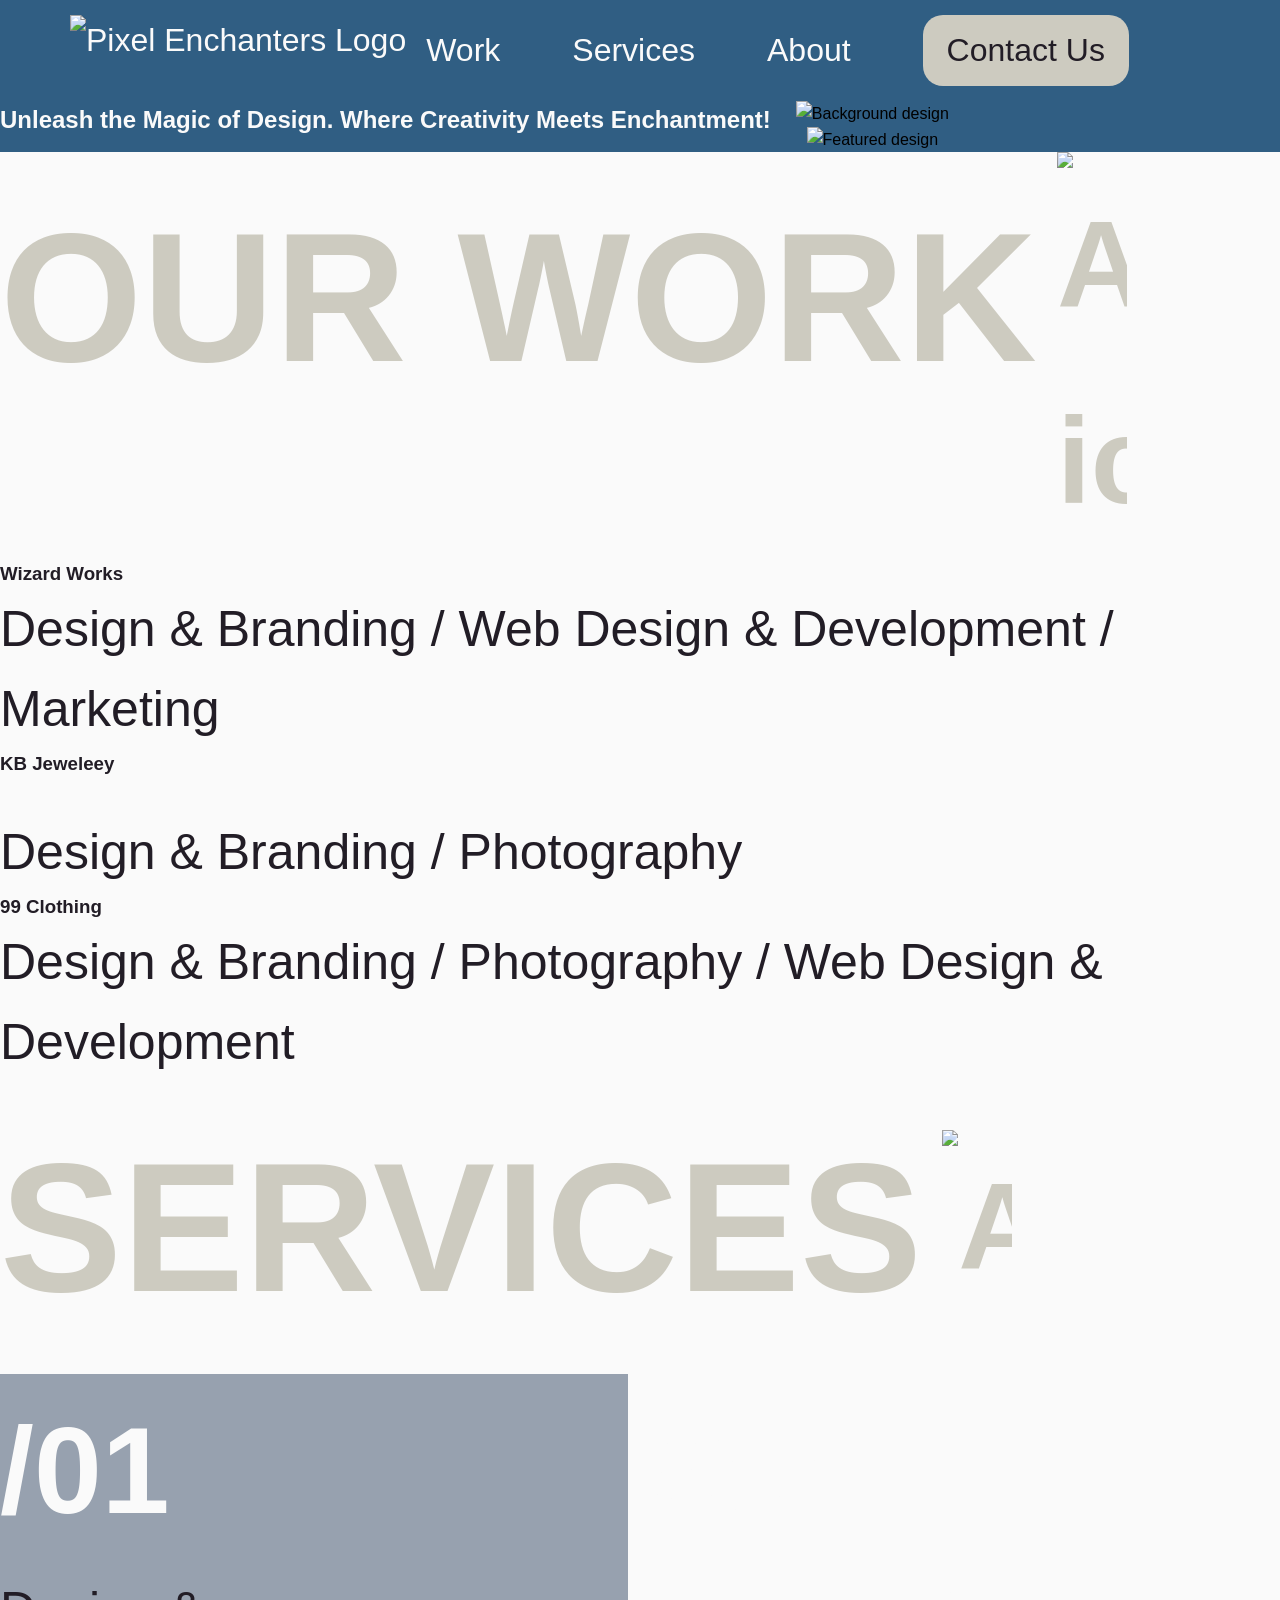
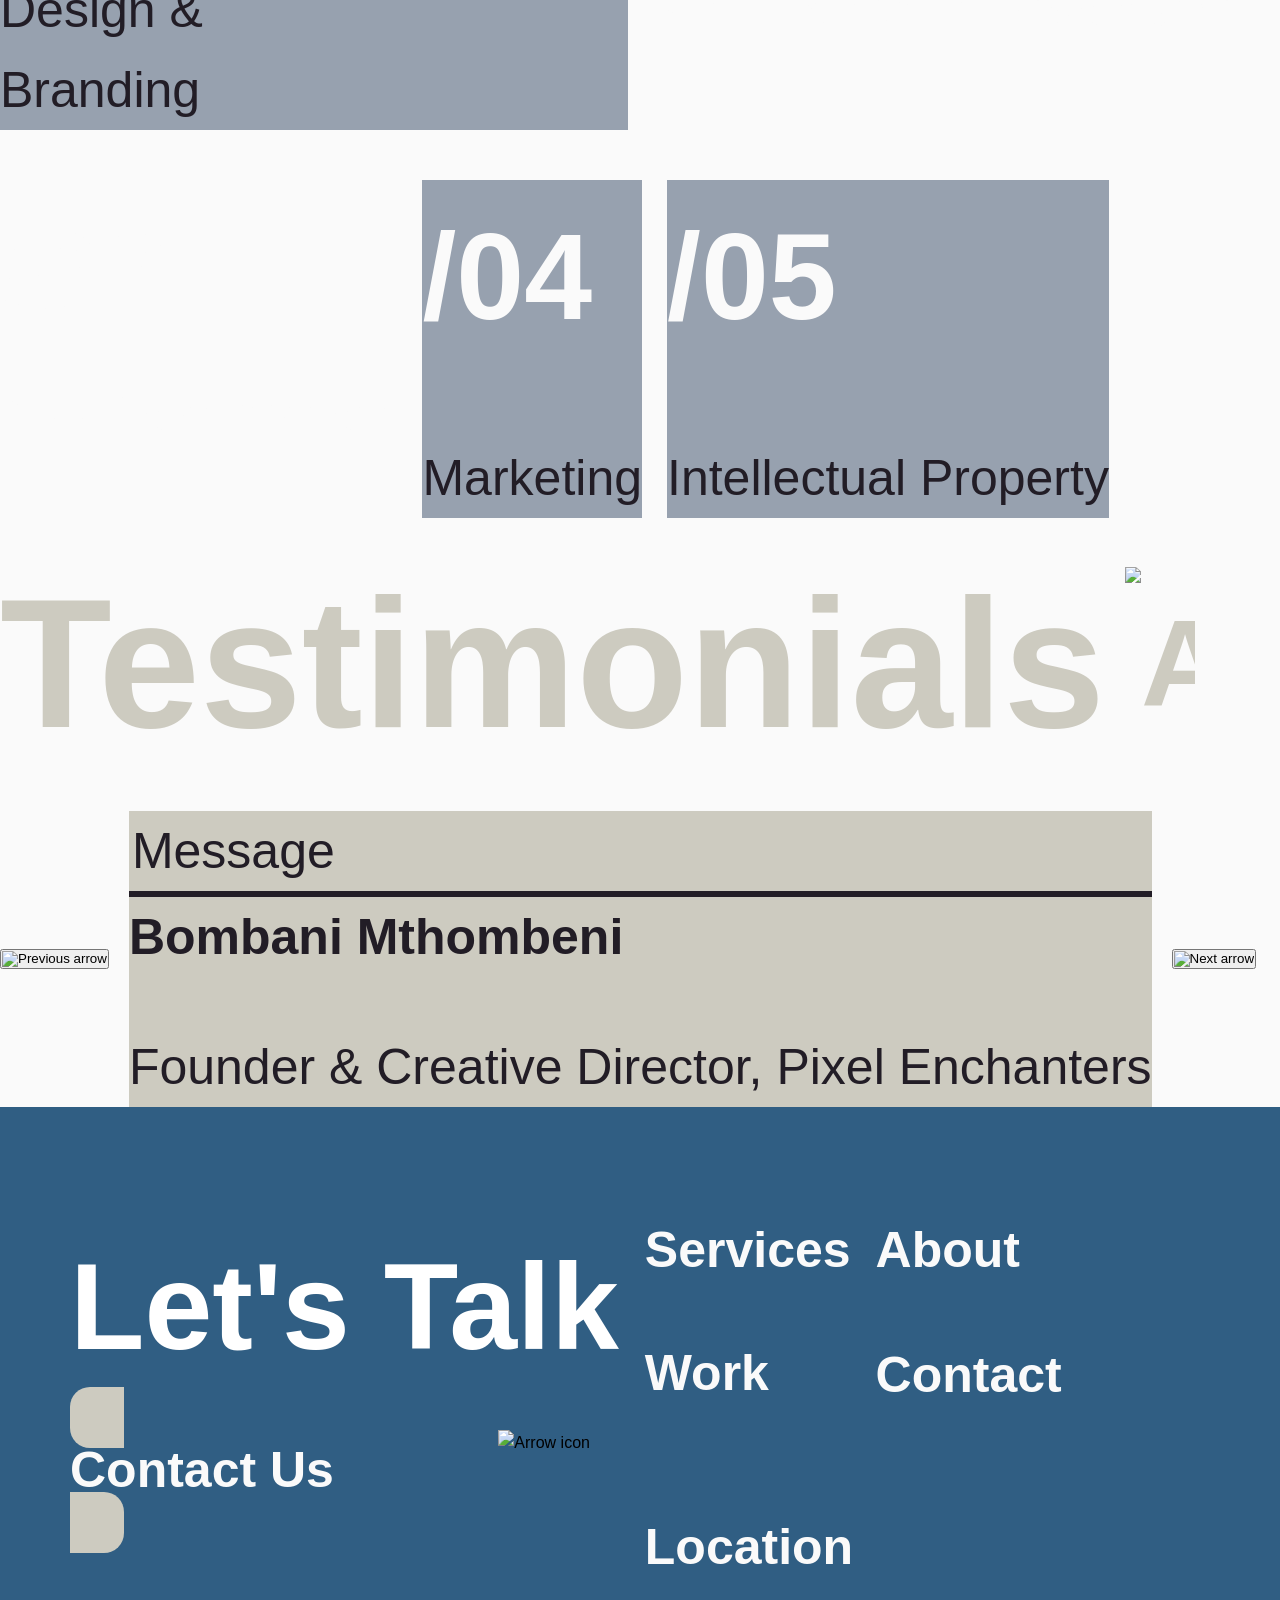
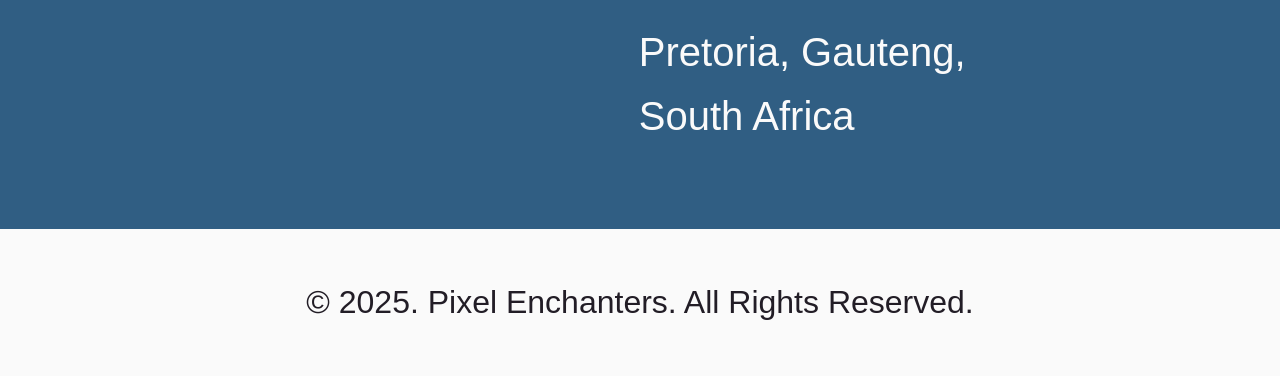
==== index.html @ 6aacc24e "Refactor code to HTML, CSS, JS Convert React code to HTML, CSS, and JavaScript." ====
<!DOCTYPE html>
<html lang="en">
<head>
  <meta charset="UTF-8">
  <meta name="viewport" content="width=device-width, initial-scale=1.0">
  <title>Pixel Enchanters - Design Studio</title>
  <link rel="stylesheet" href="styles.css">
</head>
<body>
  <div class="bg-neutral-50 flex flex-col overflow-hidden items-stretch">
    <!-- Header - Navbar -->
    <header class="bg-blue-custom w-full">
      <nav class="flex w-full flex-col items-center text-32 text-neutral-50 font-light justify-center px-70 py-15 max-md:max-w-full max-md:px-5">
        <div class="flex w-1636 max-w-full items-stretch gap-5 flex-wrap justify-between">
          <a href="index.html">
            <img
              src="https://cdn.builder.io/api/v1/image/assets/9bdb45a4b0e14e9b9af9306aeed654a9/d4a643bbcd7275118ecec05c4fe92decbaa5954496eb3e91f1bf8b2e2f583b93?placeholderIfAbsent=true"
              class="aspect-2.54 object-contain w-322 shrink-0 max-w-full"
              alt="Pixel Enchanters Logo"
            />
          </a>
          <div class="flex items-center gap-40-72 flex-wrap my-auto max-md:max-w-full">
            <a href="work.html" class="self-stretch my-auto">
              Work
            </a>
            <a href="services.html" class="self-stretch basis-auto my-auto">
              Services
            </a>
            <a href="about.html" class="self-stretch my-auto">
              About
            </a>
            <a href="contact.html" class="bg-gray-custom self-stretch text-dark-custom px-6 py-2-5 rounded-20 max-md:px-5">
              Contact Us
            </a>
          </div>
        </div>
      </nav>
    </header>

    <!-- Banner Section -->
    <section class="bg-blue-custom z-10 mt-negative-19 pl-20 max-md:max-w-full max-md:pl-5">
      <div class="gap-5 flex max-md:flex-col max-md:items-stretch">
        <div class="w-45-percent max-md:w-full max-md:ml-0">
          <h1 class="text-neutral-50 text-98 font-bold self-stretch my-auto max-md:max-w-full max-md:text-40 max-md:mt-10">
            Unleash the Magic of Design. Where Creativity Meets Enchantment!
          </h1>
        </div>
        <div class="w-55-percent ml-5 max-md:w-full max-md:ml-0">
          <div class="flex flex-col relative min-h-1235 self-stretch items-center justify-center my-auto px-20 py-312 max-md:max-w-full max-md:mt-negative-91 max-md:px-5 max-md:py-100">
            <img
              src="https://cdn.builder.io/api/v1/image/assets/9bdb45a4b0e14e9b9af9306aeed654a9/a2bf7ccd363d409b2ce38c7c770cb229ac19f6f4d4891e275d53ce5f57de733f?placeholderIfAbsent=true"
              class="absolute h-full w-full object-cover inset-0"
              alt="Background design"
            />
            <img
              src="https://cdn.builder.io/api/v1/image/assets/9bdb45a4b0e14e9b9af9306aeed654a9/cbb781bb0067785211f144e4276c5b6704dd127f63f40001d077bacbeb330827?placeholderIfAbsent=true"
              class="aspect-0.6 object-contain w-367 max-w-full relative z-10"
              alt="Featured design"
            />
          </div>
        </div>
      </div>
    </section>

    <!-- Work Section -->
    <section class="self-center flex w-1646 max-w-full flex-col items-stretch mt-226 max-md:mt-10">
      <div class="flex items-stretch gap-5 text-122 text-gray-custom font-bold flex-wrap justify-between ml-2.5 max-md:max-w-full max-md:text-40">
        <h2 class="max-md:max-w-full max-md:text-40">OUR WORK</h2>
        <img
          src="https://cdn.builder.io/api/v1/image/assets/9bdb45a4b0e14e9b9af9306aeed654a9/42e01638fee4e8a7416e14fe98a9e8b198ff23d13531893630d0e40a2865ac98?placeholderIfAbsent=true"
          class="aspect-1.09 object-contain w-70 shrink-0 my-auto"
          alt="Arrow icon"
        />
      </div>

      <!-- Project 1 -->
      <a href="project-wizard-works.html" class="block">
        <div class="bg-blue-gray-custom flex w-full shrink-0 h-720 ml-2.5 mt-130 max-md:mt-10"></div>
        <h3 class="text-dark-custom text-78 font-bold ml-2.5 mt-68 max-md:max-w-full max-md:text-40 max-md:mt-10">
          Wizard Works
        </h3>
        <p class="text-dark-custom text-50 font-light ml-2.5 mt-47 max-md:max-w-full max-md:text-40 max-md:mt-10">
          Design & Branding / Web Design & Development / Marketing
        </p>
      </a>

      <!-- Project 2 -->
      <a href="project-kb-jewelry.html" class="block">
        <div class="bg-dark-custom flex w-full shrink-0 h-720 ml-2.5 mt-87 max-md:mt-10"></div>
        <h3 class="text-dark-custom text-78 font-bold ml-2.5 mt-69 max-md:max-w-full max-md:text-40 max-md:mt-10">
          KB Jeweleey
        </h3>
        <p class="text-dark-custom text-50 font-light ml-2.5 mt-33 max-md:max-w-full max-md:text-40">
          Design & Branding / Photography
        </p>
      </a>

      <!-- Project 3 -->
      <a href="project-99-clothing.html" class="block">
        <div class="bg-blue-gray-custom flex w-full shrink-0 h-720 ml-2.5 mt-87 max-md:mt-10"></div>
        <h3 class="text-dark-custom text-78 font-bold ml-2.5 mt-68 max-md:text-40 max-md:mt-10">
          99 Clothing
        </h3>
        <p class="text-dark-custom text-50 font-light ml-2.5 mt-8 max-md:max-w-full max-md:text-40">
          Design & Branding / Photography / Web Design & Development
        </p>
      </a>
    </section>

    <!-- Services Section -->
    <section class="self-center flex w-1646 max-w-full flex-col items-stretch mt-213 max-md:max-w-full max-md:text-40 max-md:mr-2.5 max-md:mt-10">
      <div class="flex items-stretch gap-5 text-122 text-gray-custom font-bold whitespace-nowrap flex-wrap justify-between max-md:max-w-full max-md:text-40">
        <h2 class="max-md:max-w-full max-md:text-40">SERVICES</h2>
        <img
          src="https://cdn.builder.io/api/v1/image/assets/9bdb45a4b0e14e9b9af9306aeed654a9/1e4cfa66d60be314f6b052c08f89ee5503c6fb3a87a02dd43e13d456b64d8f1f?placeholderIfAbsent=true"
          class="aspect-1.09 object-contain w-70 shrink-0 my-auto"
          alt="Arrow icon"
        />
      </div>

      <!-- First row of services -->
      <div class="ml-2.5 mt-130 max-md:max-w-full max-md:mt-10">
        <div class="gap-5 flex max-md:flex-col max-md:items-stretch">
          <div class="w-6-12 max-md:w-full max-md:ml-0">
            <a href="services.html" class="block">
              <div class="bg-blue-gray-custom flex grow flex-col w-full px-20 py-59 max-md:max-w-full max-md:mt-10 max-md:px-5">
                <div class="text-neutral-50 text-122 font-bold max-md:text-40">
                  /01
                </div>
                <div class="text-dark-custom text-50 font-light w-616 mt-69 max-md:text-40 max-md:mt-10">
                  Design &<br />
                  Branding
                </div>
              </div>
            </a>
          </div>
          <div class="w-6-12 ml-5 max-md:w-full max-md:ml-0">
            <a href="services.html" class="block">
              <div class="bg-dark-custom flex grow flex-col text-neutral-50 w-full px-20 py-59 max-md:max-w-full max-md:mt-10 max-md:px-5">
                <div class="text-122 font-bold max-md:text-40">
                  /02
                </div>
                <div class="text-50 font-light mt-69 max-md:text-40 max-md:mt-10">
                  Web Design & Development
                </div>
              </div>
            </a>
          </div>
        </div>
      </div>

      <!-- Second row of services -->
      <div class="ml-2.5 mt-50 max-md:max-w-full max-md:mt-10">
        <div class="gap-5 flex max-md:flex-col max-md:items-stretch">
          <div class="w-29-percent max-md:w-full max-md:ml-0">
            <a href="services.html" class="block">
              <div class="bg-dark-custom flex grow flex-col text-neutral-50 w-full px-50 py-59 max-md:max-w-full max-md:mt-10 max-md:px-5">
                <div class="text-122 font-bold max-md:text-40">
                  /03
                </div>
                <div class="text-50 font-light mt-70 max-md:text-40 max-md:mt-10">
                  App Development
                </div>
              </div>
            </a>
          </div>
          <div class="w-29-percent ml-5 max-md:w-full max-md:ml-0">
            <a href="services.html" class="block">
              <div class="bg-blue-gray-custom flex grow flex-col whitespace-nowrap w-full pt-68 pb-115 px-50 max-md:max-w-full max-md:mt-10 max-md:pb-100 max-md:px-5">
                <div class="text-neutral-50 text-122 font-bold max-md:text-40">
                  /04
                </div>
                <div class="text-dark-custom text-50 font-light mt-63 max-md:text-40 max-md:mt-10">
                  Marketing
                </div>
              </div>
            </a>
          </div>
          <div class="w-42-percent ml-5 max-md:w-full max-md:ml-0">
            <a href="services.html" class="block">
              <div class="bg-blue-gray-custom flex grow flex-col w-full pt-68 pb-115 px-49 max-md:max-w-full max-md:mt-10 max-md:pb-100 max-md:px-5">
                <div class="text-neutral-50 text-122 font-bold max-md:text-40">
                  /05
                </div>
                <div class="text-dark-custom text-50 font-light mt-63 max-md:max-w-full max-md:text-40 max-md:mt-10">
                  Intellectual Property
                </div>
              </div>
            </a>
          </div>
        </div>
      </div>
    </section>

    <!-- Testimonials Section -->
    <section class="self-center flex w-1646 max-w-full flex-col items-stretch">
      <div class="flex items-stretch gap-5 text-122 text-gray-custom font-bold whitespace-nowrap flex-wrap justify-between mt-219 max-md:max-w-full max-md:text-40 max-md:mr-2.5 max-md:mt-10">
        <h2 class="max-md:max-w-full max-md:text-40">Testimonials</h2>
        <img
          src="https://cdn.builder.io/api/v1/image/assets/9bdb45a4b0e14e9b9af9306aeed654a9/1e4cfa66d60be314f6b052c08f89ee5503c6fb3a87a02dd43e13d456b64d8f1f?placeholderIfAbsent=true"
          class="aspect-1.09 object-contain w-70 shrink-0 my-auto"
          alt="Arrow icon"
        />
      </div>

      <div class="flex items-center gap-5 text-50 text-dark-custom font-light flex-wrap justify-between mt-130 max-md:max-w-full max-md:text-40 max-md:mr-2.5 max-md:mt-10">
        <button
          class="aspect-1.09 object-contain w-109 self-stretch shrink-0 max-w-full my-auto"
          aria-label="Previous testimonial"
          id="prev-testimonial"
        >
          <img
            src="https://cdn.builder.io/api/v1/image/assets/9bdb45a4b0e14e9b9af9306aeed654a9/2708c05fc9217b45133d0eba0f73b5cff86891d69644faab326873b7fbf0c554?placeholderIfAbsent=true"
            alt="Previous arrow"
            class="w-full h-full"
          />
        </button>

        <div class="bg-gray-custom self-stretch flex flex-col px-38 py-58 rounded-31 max-md:max-w-full max-md:text-40 max-md:px-5">
          <blockquote class="ml-3 max-md:text-40 max-md:ml-2.5">
            Message
          </blockquote>
          <div class="border-neutral-50 self-stretch shrink-0 h-0.5 mt-243 border-solid border-2 max-md:max-w-full max-md:mt-10"></div>
          <cite class="text-78 font-bold mt-57 max-md:max-w-full max-md:text-40 max-md:mt-10 not-italic">
            Bombani Mthombeni
          </cite>
          <div class="mt-50 max-md:max-w-full max-md:text-40 max-md:mt-10">
            Founder & Creative Director, Pixel Enchanters
          </div>
        </div>

        <button
          class="aspect-1.09 object-contain w-109 self-stretch shrink-0 max-w-full my-auto"
          aria-label="Next testimonial"
          id="next-testimonial"
        >
          <img
            src="https://cdn.builder.io/api/v1/image/assets/9bdb45a4b0e14e9b9af9306aeed654a9/b9986e4250ec9633faf232510b0ad1fa286f5d69090c5ae4e1677d9ab837747a?placeholderIfAbsent=true"
            alt="Next arrow"
            class="w-full h-full"
          />
        </button>
      </div>
    </section>

    <!-- Footer -->
    <footer>
      <div class="bg-blue-custom flex w-full flex-col items-center justify-center px-70 py-103 max-md:max-w-full max-md:pb-100 max-md:px-5">
        <div class="flex mb-negative-22 w-1582 max-w-full items-stretch gap-5 flex-wrap justify-between max-md:mb-2.5">
          <div class="mt-1.5 max-md:max-w-full">
            <h2 class="text-white text-122 font-bold max-md:max-w-full max-md:text-40">
              Let's Talk
            </h2>
            <a
              href="contact.html"
              class="bg-gray-custom w-465 max-w-full mt-28 px-54 py-22 rounded-20 block max-md:mt-10 max-md:px-5"
            >
              <div class="gap-5 flex max-md:flex-col max-md:items-stretch">
                <div class="w-77-percent max-md:w-full max-md:ml-0">
                  <div class="text-neutral-50 text-50 font-bold self-stretch my-auto max-md:text-40 max-md:mt-10">
                    Contact Us
                  </div>
                </div>
                <div class="w-23-percent ml-5 max-md:w-full max-md:ml-0">
                  <img
                    src="https://cdn.builder.io/api/v1/image/assets/9bdb45a4b0e14e9b9af9306aeed654a9/61a1809a29d59e54a7230a2fc58d5975b15a565a6d09eb88d3dd01703813c364?placeholderIfAbsent=true"
                    class="aspect-1.09 object-contain w-70 shrink-0 grow max-md:mt-10"
                    alt="Arrow icon"
                  />
                </div>
              </div>
            </a>
          </div>
          <div class="flex flex-col items-stretch max-md:max-w-full">
            <div class="flex w-full flex-col items-stretch pl-1.5 max-md:max-w-full">
              <div class="max-md:max-w-full">
                <div class="gap-5 flex max-md:flex-col max-md:items-stretch">
                  <div class="w-6-12 max-md:w-full max-md:ml-0">
                    <div class="flex grow flex-col items-stretch text-50 text-neutral-50 font-bold whitespace-nowrap underline max-md:text-40 max-md:mt-10">
                      <a href="services.html" class="max-md:text-40">
                        Services
                      </a>
                      <a
                        href="work.html"
                        class="mt-43 max-md:text-40 max-md:mt-10"
                      >
                        Work
                      </a>
                    </div>
                  </div>
                  <div class="w-6-12 ml-5 max-md:w-full max-md:ml-0">
                    <div class="flex grow flex-col items-stretch text-50 text-neutral-50 font-bold whitespace-nowrap underline max-md:text-40 max-md:mt-10">
                      <a href="about.html" class="max-md:text-40">
                        About
                      </a>
                      <a
                        href="contact.html"
                        class="mt-45 max-md:text-40 max-md:mt-10"
                      >
                        Contact
                      </a>
                    </div>
                  </div>
                </div>
              </div>
              <h3 class="text-neutral-50 text-50 font-bold mt-92 max-md:text-40 max-md:mt-10">
                Location
              </h3>
            </div>
            <address class="text-neutral-50 text-40 font-light mt-33 not-italic">
              Pretoria, Gauteng,
              <br />
              South Africa
            </address>
          </div>
        </div>
      </div>
      <div class="bg-neutral-50 text-32 text-dark-custom font-light text-center px-70 py-12 max-md:max-w-full max-md:px-5">
        © 2025. Pixel Enchanters. All Rights Reserved.
      </div>
    </footer>
  </div>

  <script src="script.js"></script>
</body>
</html>
---- styles.css ----
/* Base styles */
:root {
  --blue-custom: rgba(48,94,131,1);
  --gray-custom: rgba(205,203,192,1);
  --blue-gray-custom: rgba(151,161,175,1);
  --blue-gray-darker: rgba(131,141,155,1);
  --dark-custom: rgba(34,29,38,1);
}

* {
  margin: 0;
  padding: 0;
  box-sizing: border-box;
}

body {
  font-family: Arial, sans-serif;
  line-height: 1.6;
}

/* Utility classes for dimensions, spacing, and colors */
.bg-neutral-50 { background-color: #fafafa; }
.bg-blue-custom { background-color: var(--blue-custom); }
.bg-gray-custom { background-color: var(--gray-custom); }
.bg-blue-gray-custom { background-color: var(--blue-gray-custom); }
.text-neutral-50 { color: #fafafa; }
.text-dark-custom { color: var(--dark-custom); }
.text-gray-custom { color: var(--gray-custom); }
.text-white { color: white; }

/* Font sizes */
.text-32 { font-size: 32px; }
.text-40 { font-size: 40px; }
.text-50 { font-size: 50px; }
.text-122 { font-size: 122px; }

/* Font weights */
.font-light { font-weight: 300; }
.font-bold { font-weight: 700; }

/* Layout */
.flex { display: flex; }
.flex-col { flex-direction: column; }
.flex-wrap { flex-wrap: wrap; }
.items-center { align-items: center; }
.items-stretch { align-items: stretch; }
.justify-center { justify-content: center; }
.justify-between { justify-between: space-between; }
.self-stretch { align-self: stretch; }
.grow { flex-grow: 1; }
.shrink { flex-shrink: 1; }
.shrink-0 { flex-shrink: 0; }
.basis-auto { flex-basis: auto; }
.basis-0 { flex-basis: 0; }

/* Width and height */
.w-full { width: 100%; }
.w-fit { width: fit-content; }
.w-46-percent { width: 46%; }
.w-54-percent { width: 54%; }
.w-77-percent { width: 77%; }
.w-23-percent { width: 23%; }
.w-6-12 { width: 50%; }
.w-322 { width: 322px; }
.w-398 { width: 398px; }
.w-405 { width: 405px; }
.w-445 { width: 445px; }
.w-465 { width: 465px; }
.w-50 { width: 50px; }
.w-515 { width: 515px; }
.w-518 { width: 518px; }
.w-555 { width: 555px; }
.w-633 { width: 633px; }
.w-639 { width: 639px; }
.w-70 { width: 70px; }
.w-743 { width: 743px; }
.w-749 { width: 749px; }
.w-1582 { width: 1582px; }
.w-1636 { width: 1636px; }
.w-1778 { width: 1778px; }
.h-50 { height: 50px; }
.h-136 { height: 136px; }
.max-w-full { max-width: 100%; }

/* Margins */
.my-auto { margin-top: auto; margin-bottom: auto; }
.ml-0 { margin-left: 0; }
.ml-3 { margin-left: 3px; }
.ml-5 { margin-left: 5px; }
.mr-2\.5 { margin-right: 0.625rem; }
.mt-7 { margin-top: 7px; }
.mt-10 { margin-top: 10px; }
.mt-21 { margin-top: 21px; }
.mt-28 { margin-top: 28px; }
.mt-33 { margin-top: 33px; }
.mt-43 { margin-top: 43px; }
.mt-45 { margin-top: 45px; }
.mt-50 { margin-top: 50px; }
.mt-60 { margin-top: 60px; }
.mt-61 { margin-top: 61px; }
.mt-63 { margin-top: 63px; }
.mt-92 { margin-top: 92px; }
.mt-99 { margin-top: 99px; }
.mt-134 { margin-top: 134px; }
.mt-200 { margin-top: 200px; }
.mt-265 { margin-top: 265px; }
.mb-2\.5 { margin-bottom: 0.625rem; }
.mb-negative-22 { margin-bottom: -22px; }

/* Padding */
.p-0 { padding: 0; }
.px-5 { padding-left: 1.25rem; padding-right: 1.25rem; }
.px-6 { padding-left: 1.5rem; padding-right: 1.5rem; }
.px-54 { padding-left: 54px; padding-right: 54px; }
.px-70 { padding-left: 70px; padding-right: 70px; }
.py-12 { padding-top: 3rem; padding-bottom: 3rem; }
.py-15 { padding-top: 15px; padding-bottom: 15px; }
.py-22 { padding-top: 22px; padding-bottom: 22px; }
.py-2-5 { padding-top: 0.625rem; padding-bottom: 0.625rem; }
.py-51 { padding-top: 51px; padding-bottom: 51px; }
.py-100 { padding-top: 100px; padding-bottom: 100px; }
.py-103 { padding-top: 103px; padding-bottom: 103px; }
.pb-2 { padding-bottom: 0.5rem; }
.pl-1\.5 { padding-left: 0.375rem; }

/* Borders and rounded corners */
.border-b-2 { border-bottom-width: 2px; }
.border-solid { border-style: solid; }
.border-gray-custom { border-color: var(--gray-custom); }
.rounded-20 { border-radius: 20px; }

/* Gaps */
.gap-5 { gap: 1.25rem; }
.gap-25 { gap: 25px; }
.gap-40-50 { gap: 40px 50px; }
.gap-40-72 { gap: 40px 72px; }
.gap-40-73 { gap: 40px 73px; }
.gap-40-74 { gap: 40px 74px; }
.gap-40-75 { gap: 40px 75px; }

/* Misc */
.appearance-none { appearance: none; }
.object-contain { object-fit: contain; }
.overflow-hidden { overflow: hidden; }
.whitespace-nowrap { white-space: nowrap; }
.resize-none { resize: none; }
.text-center { text-align: center; }
.not-italic { font-style: normal; }
.cursor-pointer { cursor: pointer; }
.focus-outline-none:focus { outline: none; }
.aspect-0.42 { aspect-ratio: 0.42; }
.aspect-1.09 { aspect-ratio: 1.09; }
.aspect-2.54 { aspect-ratio: 2.54; }
.transition-colors { transition: background-color 0.3s ease; }
.hover-bg-blue-gray-darker:hover { background-color: var(--blue-gray-darker); }

/* Navigation */
a {
  text-decoration: none;
  color: inherit;
}

.nav-contact-link:hover {
  opacity: 0.9;
}

/* Custom checkbox */
.custom-checkbox:checked {
  background-color: var(--gray-custom);
  background-image: url("data:image/svg+xml,%3Csvg xmlns='http://www.w3.org/2000/svg' viewBox='0 0 24 24' fill='%23ffffff'%3E%3Cpath d='M9 16.17L4.83 12l-1.42 1.41L9 19 21 7l-1.41-1.41L9 16.17z'/%3E%3C/svg%3E");
  background-position: center;
  background-repeat: no-repeat;
  background-size: 24px;
}

/* Form elements styling */
input, textarea {
  color: var(--dark-custom);
}

input::placeholder,
textarea::placeholder {
  color: rgba(34, 29, 38, 0.5);
}

/* Responsive styles */
@media (max-width: 768px) {
  .max-md\:max-w-full { max-width: 100%; }
  .max-md\:w-full { width: 100%; }
  .max-md\:ml-0 { margin-left: 0; }
  .max-md\:ml-3 { margin-left: 3px; }
  .max-md\:mt-10 { margin-top: 10px; }
  .max-md\:mb-2\.5 { margin-bottom: 0.625rem; }
  .max-md\:px-5 { padding-left: 1.25rem; padding-right: 1.25rem; }
  .max-md\:pb-100 { padding-bottom: 100px; }
  .max-md\:text-40 { font-size: 40px; }
  .max-md\:flex-col { flex-direction: column; }
  .max-md\:items-stretch { align-items: stretch; }
}
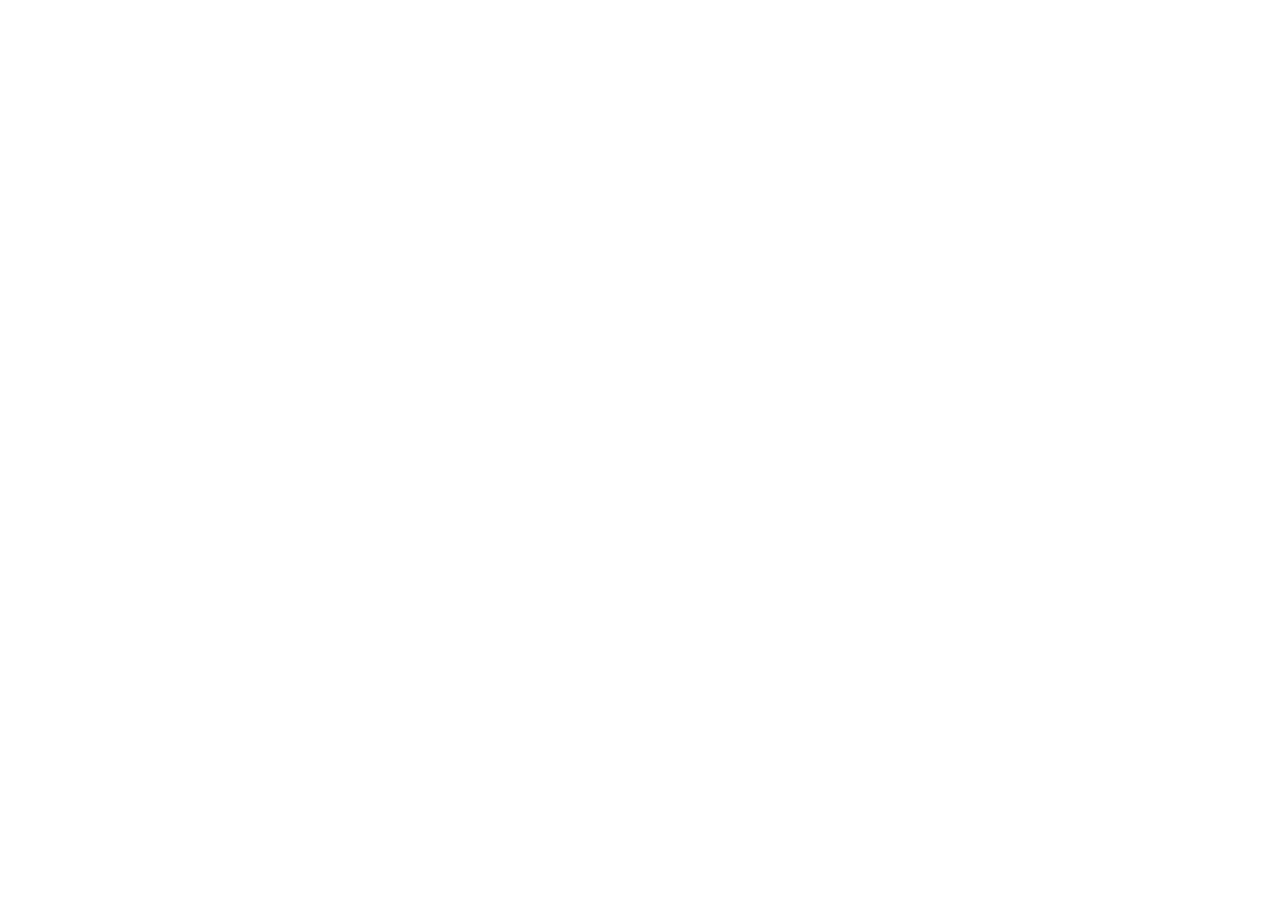
==== commit d899ecf0: "Reverted to edit edt-c1b9fa96-192d-48d1-99d2-3c0de89a2355: "Import Figma design from Builder Importe" ====
--- a/index.html
+++ b/index.html
@@ -1,327 +1,18 @@
-
 <!DOCTYPE html>
 <html lang="en">
-<head>
-  <meta charset="UTF-8">
-  <meta name="viewport" content="width=device-width, initial-scale=1.0">
-  <title>Pixel Enchanters - Design Studio</title>
-  <link rel="stylesheet" href="styles.css">
-</head>
-<body>
-  <div class="bg-neutral-50 flex flex-col overflow-hidden items-stretch">
-    <!-- Header - Navbar -->
-    <header class="bg-blue-custom w-full">
-      <nav class="flex w-full flex-col items-center text-32 text-neutral-50 font-light justify-center px-70 py-15 max-md:max-w-full max-md:px-5">
-        <div class="flex w-1636 max-w-full items-stretch gap-5 flex-wrap justify-between">
-          <a href="index.html">
-            <img
-              src="https://cdn.builder.io/api/v1/image/assets/9bdb45a4b0e14e9b9af9306aeed654a9/d4a643bbcd7275118ecec05c4fe92decbaa5954496eb3e91f1bf8b2e2f583b93?placeholderIfAbsent=true"
-              class="aspect-2.54 object-contain w-322 shrink-0 max-w-full"
-              alt="Pixel Enchanters Logo"
-            />
-          </a>
-          <div class="flex items-center gap-40-72 flex-wrap my-auto max-md:max-w-full">
-            <a href="work.html" class="self-stretch my-auto">
-              Work
-            </a>
-            <a href="services.html" class="self-stretch basis-auto my-auto">
-              Services
-            </a>
-            <a href="about.html" class="self-stretch my-auto">
-              About
-            </a>
-            <a href="contact.html" class="bg-gray-custom self-stretch text-dark-custom px-6 py-2-5 rounded-20 max-md:px-5">
-              Contact Us
-            </a>
-          </div>
-        </div>
-      </nav>
-    </header>
+  <head>
+    <meta charset="UTF-8" />
+    <meta name="viewport" content="width=device-width, initial-scale=1.0" />
+    <title>p-462366</title>
+    <meta name="description" content="Lovable Generated Project" />
+    <meta name="author" content="Lovable" />
+    <meta property="og:image" content="/og-image.png" />
+  </head>
 
-    <!-- Banner Section -->
-    <section class="bg-blue-custom z-10 mt-negative-19 pl-20 max-md:max-w-full max-md:pl-5">
-      <div class="gap-5 flex max-md:flex-col max-md:items-stretch">
-        <div class="w-45-percent max-md:w-full max-md:ml-0">
-          <h1 class="text-neutral-50 text-98 font-bold self-stretch my-auto max-md:max-w-full max-md:text-40 max-md:mt-10">
-            Unleash the Magic of Design. Where Creativity Meets Enchantment!
-          </h1>
-        </div>
-        <div class="w-55-percent ml-5 max-md:w-full max-md:ml-0">
-          <div class="flex flex-col relative min-h-1235 self-stretch items-center justify-center my-auto px-20 py-312 max-md:max-w-full max-md:mt-negative-91 max-md:px-5 max-md:py-100">
-            <img
-              src="https://cdn.builder.io/api/v1/image/assets/9bdb45a4b0e14e9b9af9306aeed654a9/a2bf7ccd363d409b2ce38c7c770cb229ac19f6f4d4891e275d53ce5f57de733f?placeholderIfAbsent=true"
-              class="absolute h-full w-full object-cover inset-0"
-              alt="Background design"
-            />
-            <img
-              src="https://cdn.builder.io/api/v1/image/assets/9bdb45a4b0e14e9b9af9306aeed654a9/cbb781bb0067785211f144e4276c5b6704dd127f63f40001d077bacbeb330827?placeholderIfAbsent=true"
-              class="aspect-0.6 object-contain w-367 max-w-full relative z-10"
-              alt="Featured design"
-            />
-          </div>
-        </div>
-      </div>
-    </section>
-
-    <!-- Work Section -->
-    <section class="self-center flex w-1646 max-w-full flex-col items-stretch mt-226 max-md:mt-10">
-      <div class="flex items-stretch gap-5 text-122 text-gray-custom font-bold flex-wrap justify-between ml-2.5 max-md:max-w-full max-md:text-40">
-        <h2 class="max-md:max-w-full max-md:text-40">OUR WORK</h2>
-        <img
-          src="https://cdn.builder.io/api/v1/image/assets/9bdb45a4b0e14e9b9af9306aeed654a9/42e01638fee4e8a7416e14fe98a9e8b198ff23d13531893630d0e40a2865ac98?placeholderIfAbsent=true"
-          class="aspect-1.09 object-contain w-70 shrink-0 my-auto"
-          alt="Arrow icon"
-        />
-      </div>
-
-      <!-- Project 1 -->
-      <a href="project-wizard-works.html" class="block">
-        <div class="bg-blue-gray-custom flex w-full shrink-0 h-720 ml-2.5 mt-130 max-md:mt-10"></div>
-        <h3 class="text-dark-custom text-78 font-bold ml-2.5 mt-68 max-md:max-w-full max-md:text-40 max-md:mt-10">
-          Wizard Works
-        </h3>
-        <p class="text-dark-custom text-50 font-light ml-2.5 mt-47 max-md:max-w-full max-md:text-40 max-md:mt-10">
-          Design & Branding / Web Design & Development / Marketing
-        </p>
-      </a>
-
-      <!-- Project 2 -->
-      <a href="project-kb-jewelry.html" class="block">
-        <div class="bg-dark-custom flex w-full shrink-0 h-720 ml-2.5 mt-87 max-md:mt-10"></div>
-        <h3 class="text-dark-custom text-78 font-bold ml-2.5 mt-69 max-md:max-w-full max-md:text-40 max-md:mt-10">
-          KB Jeweleey
-        </h3>
-        <p class="text-dark-custom text-50 font-light ml-2.5 mt-33 max-md:max-w-full max-md:text-40">
-          Design & Branding / Photography
-        </p>
-      </a>
-
-      <!-- Project 3 -->
-      <a href="project-99-clothing.html" class="block">
-        <div class="bg-blue-gray-custom flex w-full shrink-0 h-720 ml-2.5 mt-87 max-md:mt-10"></div>
-        <h3 class="text-dark-custom text-78 font-bold ml-2.5 mt-68 max-md:text-40 max-md:mt-10">
-          99 Clothing
-        </h3>
-        <p class="text-dark-custom text-50 font-light ml-2.5 mt-8 max-md:max-w-full max-md:text-40">
-          Design & Branding / Photography / Web Design & Development
-        </p>
-      </a>
-    </section>
-
-    <!-- Services Section -->
-    <section class="self-center flex w-1646 max-w-full flex-col items-stretch mt-213 max-md:max-w-full max-md:text-40 max-md:mr-2.5 max-md:mt-10">
-      <div class="flex items-stretch gap-5 text-122 text-gray-custom font-bold whitespace-nowrap flex-wrap justify-between max-md:max-w-full max-md:text-40">
-        <h2 class="max-md:max-w-full max-md:text-40">SERVICES</h2>
-        <img
-          src="https://cdn.builder.io/api/v1/image/assets/9bdb45a4b0e14e9b9af9306aeed654a9/1e4cfa66d60be314f6b052c08f89ee5503c6fb3a87a02dd43e13d456b64d8f1f?placeholderIfAbsent=true"
-          class="aspect-1.09 object-contain w-70 shrink-0 my-auto"
-          alt="Arrow icon"
-        />
-      </div>
-
-      <!-- First row of services -->
-      <div class="ml-2.5 mt-130 max-md:max-w-full max-md:mt-10">
-        <div class="gap-5 flex max-md:flex-col max-md:items-stretch">
-          <div class="w-6-12 max-md:w-full max-md:ml-0">
-            <a href="services.html" class="block">
-              <div class="bg-blue-gray-custom flex grow flex-col w-full px-20 py-59 max-md:max-w-full max-md:mt-10 max-md:px-5">
-                <div class="text-neutral-50 text-122 font-bold max-md:text-40">
-                  /01
-                </div>
-                <div class="text-dark-custom text-50 font-light w-616 mt-69 max-md:text-40 max-md:mt-10">
-                  Design &<br />
-                  Branding
-                </div>
-              </div>
-            </a>
-          </div>
-          <div class="w-6-12 ml-5 max-md:w-full max-md:ml-0">
-            <a href="services.html" class="block">
-              <div class="bg-dark-custom flex grow flex-col text-neutral-50 w-full px-20 py-59 max-md:max-w-full max-md:mt-10 max-md:px-5">
-                <div class="text-122 font-bold max-md:text-40">
-                  /02
-                </div>
-                <div class="text-50 font-light mt-69 max-md:text-40 max-md:mt-10">
-                  Web Design & Development
-                </div>
-              </div>
-            </a>
-          </div>
-        </div>
-      </div>
-
-      <!-- Second row of services -->
-      <div class="ml-2.5 mt-50 max-md:max-w-full max-md:mt-10">
-        <div class="gap-5 flex max-md:flex-col max-md:items-stretch">
-          <div class="w-29-percent max-md:w-full max-md:ml-0">
-            <a href="services.html" class="block">
-              <div class="bg-dark-custom flex grow flex-col text-neutral-50 w-full px-50 py-59 max-md:max-w-full max-md:mt-10 max-md:px-5">
-                <div class="text-122 font-bold max-md:text-40">
-                  /03
-                </div>
-                <div class="text-50 font-light mt-70 max-md:text-40 max-md:mt-10">
-                  App Development
-                </div>
-              </div>
-            </a>
-          </div>
-          <div class="w-29-percent ml-5 max-md:w-full max-md:ml-0">
-            <a href="services.html" class="block">
-              <div class="bg-blue-gray-custom flex grow flex-col whitespace-nowrap w-full pt-68 pb-115 px-50 max-md:max-w-full max-md:mt-10 max-md:pb-100 max-md:px-5">
-                <div class="text-neutral-50 text-122 font-bold max-md:text-40">
-                  /04
-                </div>
-                <div class="text-dark-custom text-50 font-light mt-63 max-md:text-40 max-md:mt-10">
-                  Marketing
-                </div>
-              </div>
-            </a>
-          </div>
-          <div class="w-42-percent ml-5 max-md:w-full max-md:ml-0">
-            <a href="services.html" class="block">
-              <div class="bg-blue-gray-custom flex grow flex-col w-full pt-68 pb-115 px-49 max-md:max-w-full max-md:mt-10 max-md:pb-100 max-md:px-5">
-                <div class="text-neutral-50 text-122 font-bold max-md:text-40">
-                  /05
-                </div>
-                <div class="text-dark-custom text-50 font-light mt-63 max-md:max-w-full max-md:text-40 max-md:mt-10">
-                  Intellectual Property
-                </div>
-              </div>
-            </a>
-          </div>
-        </div>
-      </div>
-    </section>
-
-    <!-- Testimonials Section -->
-    <section class="self-center flex w-1646 max-w-full flex-col items-stretch">
-      <div class="flex items-stretch gap-5 text-122 text-gray-custom font-bold whitespace-nowrap flex-wrap justify-between mt-219 max-md:max-w-full max-md:text-40 max-md:mr-2.5 max-md:mt-10">
-        <h2 class="max-md:max-w-full max-md:text-40">Testimonials</h2>
-        <img
-          src="https://cdn.builder.io/api/v1/image/assets/9bdb45a4b0e14e9b9af9306aeed654a9/1e4cfa66d60be314f6b052c08f89ee5503c6fb3a87a02dd43e13d456b64d8f1f?placeholderIfAbsent=true"
-          class="aspect-1.09 object-contain w-70 shrink-0 my-auto"
-          alt="Arrow icon"
-        />
-      </div>
-
-      <div class="flex items-center gap-5 text-50 text-dark-custom font-light flex-wrap justify-between mt-130 max-md:max-w-full max-md:text-40 max-md:mr-2.5 max-md:mt-10">
-        <button
-          class="aspect-1.09 object-contain w-109 self-stretch shrink-0 max-w-full my-auto"
-          aria-label="Previous testimonial"
-          id="prev-testimonial"
-        >
-          <img
-            src="https://cdn.builder.io/api/v1/image/assets/9bdb45a4b0e14e9b9af9306aeed654a9/2708c05fc9217b45133d0eba0f73b5cff86891d69644faab326873b7fbf0c554?placeholderIfAbsent=true"
-            alt="Previous arrow"
-            class="w-full h-full"
-          />
-        </button>
-
-        <div class="bg-gray-custom self-stretch flex flex-col px-38 py-58 rounded-31 max-md:max-w-full max-md:text-40 max-md:px-5">
-          <blockquote class="ml-3 max-md:text-40 max-md:ml-2.5">
-            Message
-          </blockquote>
-          <div class="border-neutral-50 self-stretch shrink-0 h-0.5 mt-243 border-solid border-2 max-md:max-w-full max-md:mt-10"></div>
-          <cite class="text-78 font-bold mt-57 max-md:max-w-full max-md:text-40 max-md:mt-10 not-italic">
-            Bombani Mthombeni
-          </cite>
-          <div class="mt-50 max-md:max-w-full max-md:text-40 max-md:mt-10">
-            Founder & Creative Director, Pixel Enchanters
-          </div>
-        </div>
-
-        <button
-          class="aspect-1.09 object-contain w-109 self-stretch shrink-0 max-w-full my-auto"
-          aria-label="Next testimonial"
-          id="next-testimonial"
-        >
-          <img
-            src="https://cdn.builder.io/api/v1/image/assets/9bdb45a4b0e14e9b9af9306aeed654a9/b9986e4250ec9633faf232510b0ad1fa286f5d69090c5ae4e1677d9ab837747a?placeholderIfAbsent=true"
-            alt="Next arrow"
-            class="w-full h-full"
-          />
-        </button>
-      </div>
-    </section>
-
-    <!-- Footer -->
-    <footer>
-      <div class="bg-blue-custom flex w-full flex-col items-center justify-center px-70 py-103 max-md:max-w-full max-md:pb-100 max-md:px-5">
-        <div class="flex mb-negative-22 w-1582 max-w-full items-stretch gap-5 flex-wrap justify-between max-md:mb-2.5">
-          <div class="mt-1.5 max-md:max-w-full">
-            <h2 class="text-white text-122 font-bold max-md:max-w-full max-md:text-40">
-              Let's Talk
-            </h2>
-            <a
-              href="contact.html"
-              class="bg-gray-custom w-465 max-w-full mt-28 px-54 py-22 rounded-20 block max-md:mt-10 max-md:px-5"
-            >
-              <div class="gap-5 flex max-md:flex-col max-md:items-stretch">
-                <div class="w-77-percent max-md:w-full max-md:ml-0">
-                  <div class="text-neutral-50 text-50 font-bold self-stretch my-auto max-md:text-40 max-md:mt-10">
-                    Contact Us
-                  </div>
-                </div>
-                <div class="w-23-percent ml-5 max-md:w-full max-md:ml-0">
-                  <img
-                    src="https://cdn.builder.io/api/v1/image/assets/9bdb45a4b0e14e9b9af9306aeed654a9/61a1809a29d59e54a7230a2fc58d5975b15a565a6d09eb88d3dd01703813c364?placeholderIfAbsent=true"
-                    class="aspect-1.09 object-contain w-70 shrink-0 grow max-md:mt-10"
-                    alt="Arrow icon"
-                  />
-                </div>
-              </div>
-            </a>
-          </div>
-          <div class="flex flex-col items-stretch max-md:max-w-full">
-            <div class="flex w-full flex-col items-stretch pl-1.5 max-md:max-w-full">
-              <div class="max-md:max-w-full">
-                <div class="gap-5 flex max-md:flex-col max-md:items-stretch">
-                  <div class="w-6-12 max-md:w-full max-md:ml-0">
-                    <div class="flex grow flex-col items-stretch text-50 text-neutral-50 font-bold whitespace-nowrap underline max-md:text-40 max-md:mt-10">
-                      <a href="services.html" class="max-md:text-40">
-                        Services
-                      </a>
-                      <a
-                        href="work.html"
-                        class="mt-43 max-md:text-40 max-md:mt-10"
-                      >
-                        Work
-                      </a>
-                    </div>
-                  </div>
-                  <div class="w-6-12 ml-5 max-md:w-full max-md:ml-0">
-                    <div class="flex grow flex-col items-stretch text-50 text-neutral-50 font-bold whitespace-nowrap underline max-md:text-40 max-md:mt-10">
-                      <a href="about.html" class="max-md:text-40">
-                        About
-                      </a>
-                      <a
-                        href="contact.html"
-                        class="mt-45 max-md:text-40 max-md:mt-10"
-                      >
-                        Contact
-                      </a>
-                    </div>
-                  </div>
-                </div>
-              </div>
-              <h3 class="text-neutral-50 text-50 font-bold mt-92 max-md:text-40 max-md:mt-10">
-                Location
-              </h3>
-            </div>
-            <address class="text-neutral-50 text-40 font-light mt-33 not-italic">
-              Pretoria, Gauteng,
-              <br />
-              South Africa
-            </address>
-          </div>
-        </div>
-      </div>
-      <div class="bg-neutral-50 text-32 text-dark-custom font-light text-center px-70 py-12 max-md:max-w-full max-md:px-5">
-        © 2025. Pixel Enchanters. All Rights Reserved.
-      </div>
-    </footer>
-  </div>
-
-  <script src="script.js"></script>
-</body>
+  <body>
+    <div id="root"></div>
+    <!-- IMPORTANT: DO NOT REMOVE THIS SCRIPT TAG OR THIS VERY COMMENT! -->
+    <script src="https://cdn.gpteng.co/gptengineer.js" type="module"></script>
+    <script type="module" src="/src/main.tsx"></script>
+  </body>
 </html>
